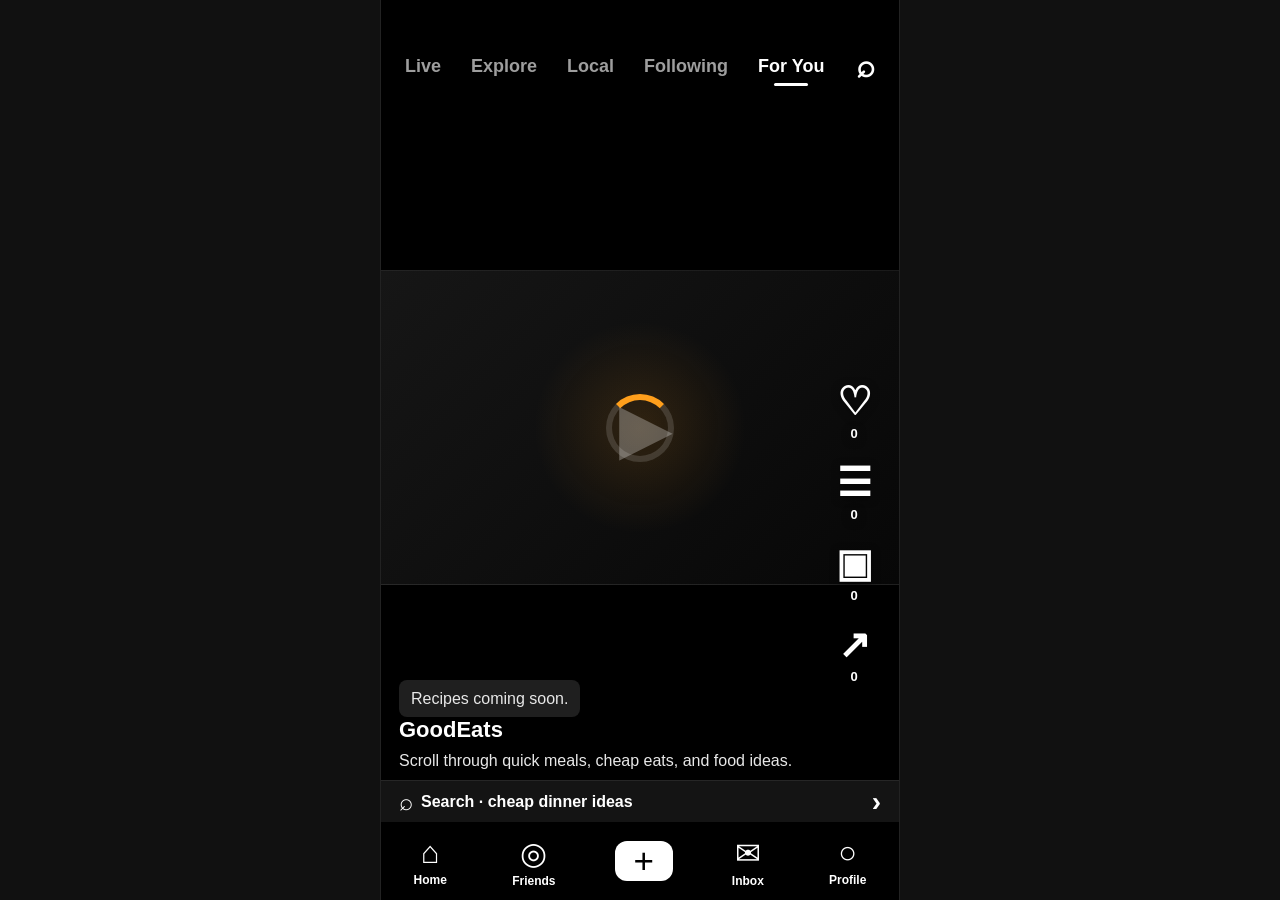
==== index.html @ f5d43a61 "Update index.html" ====
<!DOCTYPE html>
<html lang="en">
<head>
  <meta charset="UTF-8" />
  <meta name="viewport" content="width=device-width, initial-scale=1.0" />
  <title>GoodEats App</title>
  <link rel="stylesheet" href="style.css" />
</head>
<body>

  <main class="phone">

    <header class="top-tabs">
      <button>Live</button>
      <button>Explore</button>
      <button>Local</button>
      <button>Following</button>
      <button class="active">For You</button>
      <button class="search">⌕</button>
    </header>

    <section class="feed" id="feed">

      <article class="video-slide">
        <div class="video-box">
          <div class="loading-circle"></div>
          <div class="play-icon">▶</div>
        </div>

        <div class="caption">
          <p class="recipe-pill">Recipes coming soon.</p>
          <h3>GoodEats</h3>
          <p>Scroll through quick meals, cheap eats, and food ideas.</p>
        </div>

        <div class="actions">
          <button>♡<span>0</span></button>
          <button>☰<span>0</span></button>
          <button>▣<span>0</span></button>
          <button>↗<span>0</span></button>
        </div>
      </article>

      <article class="video-slide">
        <div class="video-box">
          <div class="loading-circle"></div>
          <div class="play-icon">▶</div>
        </div>

        <div class="caption">
          <p class="recipe-pill">Under $5 meal ideas.</p>
          <h3>Budget Meals</h3>
          <p>Find food based on your budget, tools, and time.</p>
        </div>

        <div class="actions">
          <button>♡<span>0</span></button>
          <button>☰<span>0</span></button>
          <button>▣<span>0</span></button>
          <button>↗<span>0</span></button>
        </div>
      </article>

      <article class="video-slide">
        <div class="video-box">
          <div class="loading-circle"></div>
          <div class="play-icon">▶</div>
        </div>

        <div class="caption">
          <p class="recipe-pill">No full kitchen needed.</p>
          <h3>Dorm Friendly</h3>
          <p>Microwave, air fryer, no-cook, and simple recipes.</p>
        </div>

        <div class="actions">
          <button>♡<span>0</span></button>
          <button>☰<span>0</span></button>
          <button>▣<span>0</span></button>
          <button>↗<span>0</span></button>
        </div>
      </article>

    </section>

    <div class="search-bar">
      <span>⌕</span>
      <p>Search · cheap dinner ideas</p>
      <b>›</b>
    </div>

    <nav class="bottom-nav">
      <button class="active">⌂<span>Home</span></button>
      <button>◎<span>Friends</span></button>
      <button class="post">+</button>
      <button>✉<span>Inbox</span></button>
      <button>○<span>Profile</span></button>
    </nav>

  </main>

  <script src="script.js"></script>
</body>
</html>
---- style.css ----
* {
  box-sizing: border-box;
}

html,
body {
  margin: 0;
  height: 100%;
  background: #050505;
  color: white;
  font-family: Arial, Helvetica, sans-serif;
  overflow: hidden;
}

.phone {
  width: 100%;
  height: 100vh;
  max-width: 520px;
  margin: 0 auto;
  position: relative;
  background: black;
  overflow: hidden;
}

.feed {
  height: 100vh;
  overflow-y: scroll;
  scroll-snap-type: y mandatory;
  scrollbar-width: none;
}

.feed::-webkit-scrollbar {
  display: none;
}

.video-slide {
  height: 100vh;
  position: relative;
  scroll-snap-align: start;
  background: black;
  overflow: hidden;
}

.top-tabs {
  position: absolute;
  top: 44px;
  left: 0;
  right: 0;
  height: 44px;
  z-index: 30;
  display: flex;
  align-items: center;
  gap: 18px;
  padding: 0 18px;
  overflow-x: auto;
  scrollbar-width: none;
}

.top-tabs::-webkit-scrollbar {
  display: none;
}

.top-tabs button {
  background: none;
  border: none;
  color: rgba(255,255,255,0.62);
  font-size: 18px;
  font-weight: 800;
  white-space: nowrap;
}

.top-tabs .active {
  color: white;
  position: relative;
}

.top-tabs .active::after {
  content: "";
  position: absolute;
  left: 28%;
  right: 28%;
  bottom: -8px;
  height: 3px;
  background: white;
  border-radius: 999px;
}

.top-tabs .search {
  margin-left: auto;
  font-size: 32px;
  color: white;
}

.video-box {
  position: absolute;
  left: 0;
  right: 0;
  top: 30%;
  height: 35%;
  background:
    radial-gradient(circle at center, rgba(255, 159, 28, 0.14), transparent 35%),
    linear-gradient(135deg, #161616, #070707);
  border-top: 1px solid rgba(255,255,255,0.08);
  border-bottom: 1px solid rgba(255,255,255,0.08);
  display: grid;
  place-items: center;
}

.loading-circle {
  width: 68px;
  height: 68px;
  border: 6px solid rgba(255,255,255,0.14);
  border-top-color: #ff9f1c;
  border-radius: 50%;
  animation: spin 1s linear infinite;
}

.play-icon {
  position: absolute;
  font-size: 70px;
  color: rgba(255,255,255,0.28);
  transform: translateX(6px);
}

@keyframes spin {
  to {
    transform: rotate(360deg);
  }
}

.actions {
  position: absolute;
  right: 16px;
  bottom: 215px;
  z-index: 20;
  display: flex;
  flex-direction: column;
  gap: 17px;
}

.actions button {
  width: 58px;
  min-height: 62px;
  border: none;
  background: none;
  color: white;
  font-size: 39px;
  font-weight: 900;
  display: flex;
  flex-direction: column;
  align-items: center;
  gap: 2px;
  text-shadow: 0 2px 8px rgba(0,0,0,0.6);
}

.actions span {
  font-size: 13px;
  font-weight: 800;
}

.caption {
  position: absolute;
  left: 18px;
  right: 92px;
  bottom: 128px;
  z-index: 20;
}

.recipe-pill {
  display: inline-block;
  background: rgba(255,255,255,0.12);
  color: white;
  padding: 8px 12px;
  border-radius: 8px;
  margin: 0 0 14px;
  font-size: 17px;
  backdrop-filter: blur(8px);
}

.caption h3 {
  margin: 0 0 7px;
  font-size: 22px;
}

.caption p {
  margin: 0;
  color: #e8e8e8;
  font-size: 16px;
  line-height: 1.35;
}

.search-bar {
  position: absolute;
  left: 0;
  right: 0;
  bottom: 78px;
  height: 42px;
  z-index: 25;
  display: flex;
  align-items: center;
  gap: 8px;
  padding: 0 18px;
  background: rgba(22,22,22,0.95);
  border-top: 1px solid rgba(255,255,255,0.08);
}

.search-bar span {
  font-size: 24px;
}

.search-bar p {
  margin: 0;
  flex: 1;
  font-weight: 700;
  color: white;
}

.search-bar b {
  font-size: 28px;
}

.bottom-nav {
  position: absolute;
  left: 0;
  right: 0;
  bottom: 0;
  height: 78px;
  z-index: 25;
  display: flex;
  align-items: center;
  justify-content: space-around;
  background: black;
}

.bottom-nav button {
  background: none;
  border: none;
  color: white;
  font-size: 31px;
  display: flex;
  flex-direction: column;
  align-items: center;
  gap: 2px;
}

.bottom-nav span {
  font-size: 12px;
  font-weight: 700;
}

.bottom-nav .post {
  width: 58px;
  height: 40px;
  border-radius: 12px;
  background: white;
  color: black;
  font-size: 35px;
  line-height: 0;
  display: grid;
  place-items: center;
}

@media (min-width: 800px) {
  body {
    background: #111;
  }

  .phone {
    border-left: 1px solid #222;
    border-right: 1px solid #222;
  }
}

@media (max-width: 430px) {
  .top-tabs {
    gap: 14px;
  }

  .top-tabs button {
    font-size: 16px;
  }

  .video-box {
    top: 31%;
    height: 33%;
  }

  .caption {
    bottom: 128px;
  }

  .actions {
    bottom: 215px;
  }
}
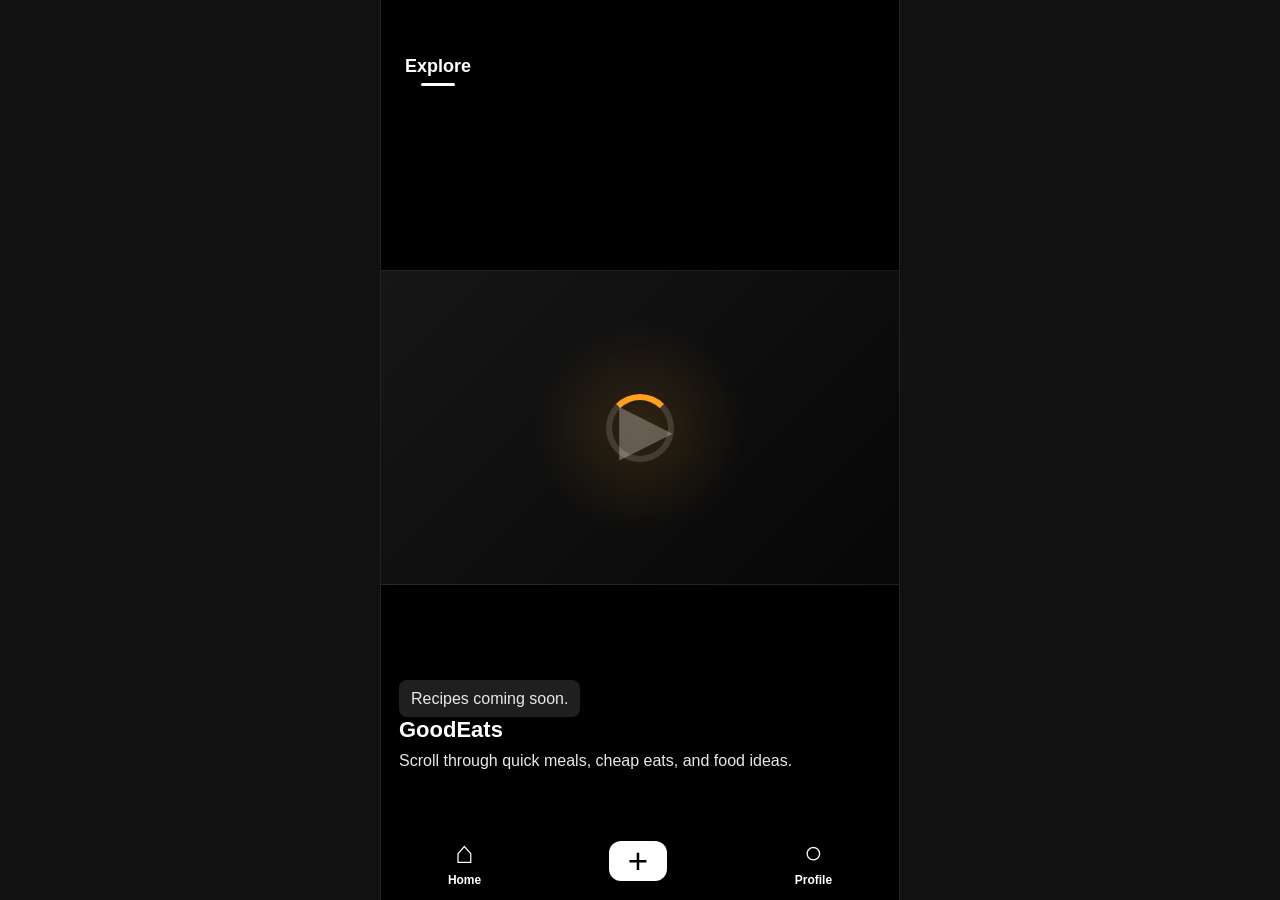
==== commit d59ca8dc: "Update index.html" ====
--- a/index.html
+++ b/index.html
@@ -11,12 +11,7 @@
   <main class="phone">
 
     <header class="top-tabs">
-      <button>Live</button>
-      <button>Explore</button>
-      <button>Local</button>
-      <button>Following</button>
-      <button class="active">For You</button>
-      <button class="search">⌕</button>
+      <button class="active">Explore</button>
     </header>
 
     <section class="feed" id="feed">
@@ -32,13 +27,6 @@
           <h3>GoodEats</h3>
           <p>Scroll through quick meals, cheap eats, and food ideas.</p>
         </div>
-
-        <div class="actions">
-          <button>♡<span>0</span></button>
-          <button>☰<span>0</span></button>
-          <button>▣<span>0</span></button>
-          <button>↗<span>0</span></button>
-        </div>
       </article>
 
       <article class="video-slide">
@@ -51,13 +39,6 @@
           <p class="recipe-pill">Under $5 meal ideas.</p>
           <h3>Budget Meals</h3>
           <p>Find food based on your budget, tools, and time.</p>
-        </div>
-
-        <div class="actions">
-          <button>♡<span>0</span></button>
-          <button>☰<span>0</span></button>
-          <button>▣<span>0</span></button>
-          <button>↗<span>0</span></button>
         </div>
       </article>
 
@@ -72,28 +53,13 @@
           <h3>Dorm Friendly</h3>
           <p>Microwave, air fryer, no-cook, and simple recipes.</p>
         </div>
-
-        <div class="actions">
-          <button>♡<span>0</span></button>
-          <button>☰<span>0</span></button>
-          <button>▣<span>0</span></button>
-          <button>↗<span>0</span></button>
-        </div>
       </article>
 
     </section>
 
-    <div class="search-bar">
-      <span>⌕</span>
-      <p>Search · cheap dinner ideas</p>
-      <b>›</b>
-    </div>
-
     <nav class="bottom-nav">
       <button class="active">⌂<span>Home</span></button>
-      <button>◎<span>Friends</span></button>
       <button class="post">+</button>
-      <button>✉<span>Inbox</span></button>
       <button>○<span>Profile</span></button>
     </nav>
 
--- a/style.css
+++ b/style.css
@@ -151,6 +151,7 @@
   align-items: center;
   gap: 2px;
   text-shadow: 0 2px 8px rgba(0,0,0,0.6);
+  cursor: pointer;
 }
 
 .actions span {
@@ -241,6 +242,7 @@
   flex-direction: column;
   align-items: center;
   gap: 2px;
+  cursor: pointer;
 }
 
 .bottom-nav span {
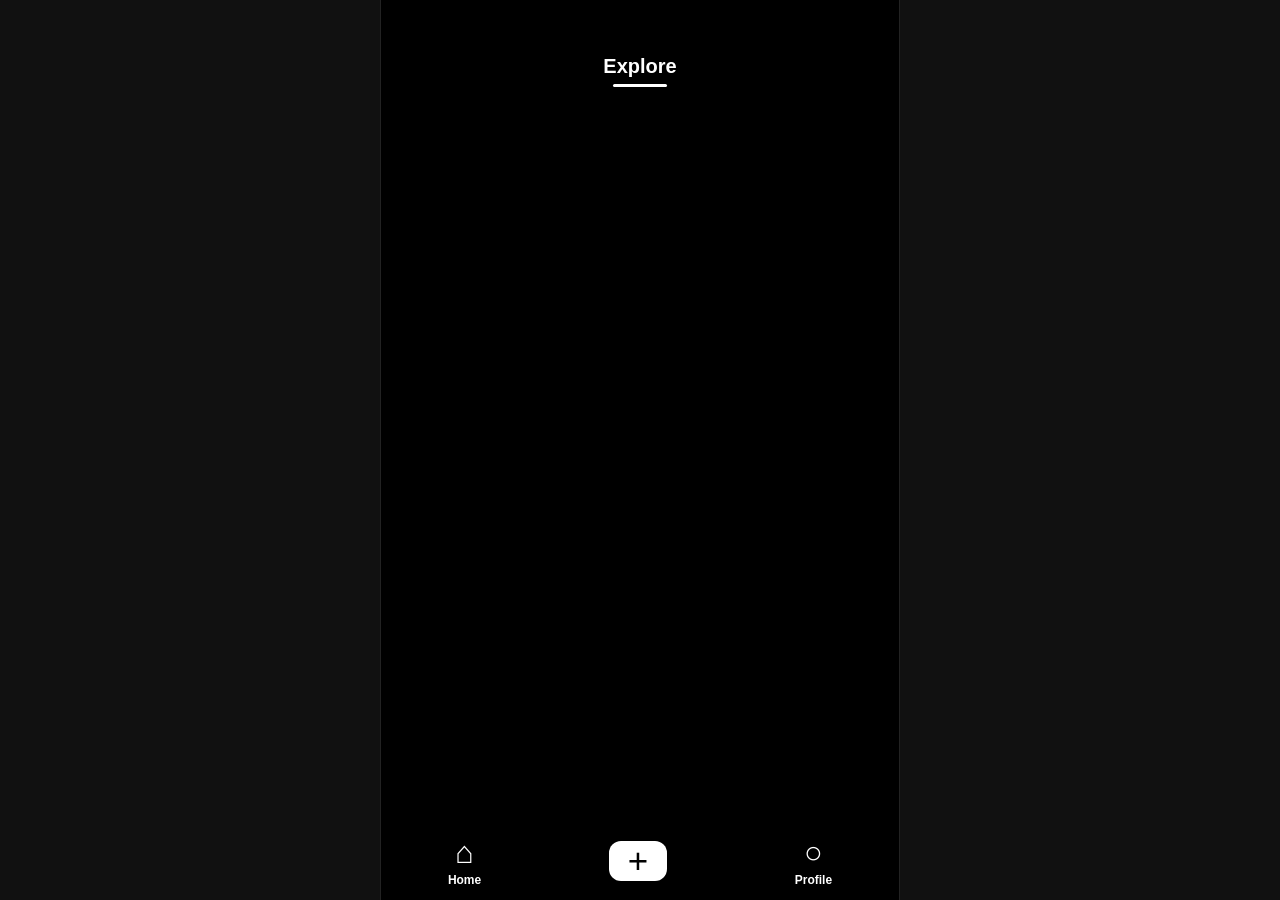
==== commit f5570147: "Update index.html" ====
--- a/index.html
+++ b/index.html
@@ -14,48 +14,7 @@
       <button class="active">Explore</button>
     </header>
 
-    <section class="feed" id="feed">
-
-      <article class="video-slide">
-        <div class="video-box">
-          <div class="loading-circle"></div>
-          <div class="play-icon">▶</div>
-        </div>
-
-        <div class="caption">
-          <p class="recipe-pill">Recipes coming soon.</p>
-          <h3>GoodEats</h3>
-          <p>Scroll through quick meals, cheap eats, and food ideas.</p>
-        </div>
-      </article>
-
-      <article class="video-slide">
-        <div class="video-box">
-          <div class="loading-circle"></div>
-          <div class="play-icon">▶</div>
-        </div>
-
-        <div class="caption">
-          <p class="recipe-pill">Under $5 meal ideas.</p>
-          <h3>Budget Meals</h3>
-          <p>Find food based on your budget, tools, and time.</p>
-        </div>
-      </article>
-
-      <article class="video-slide">
-        <div class="video-box">
-          <div class="loading-circle"></div>
-          <div class="play-icon">▶</div>
-        </div>
-
-        <div class="caption">
-          <p class="recipe-pill">No full kitchen needed.</p>
-          <h3>Dorm Friendly</h3>
-          <p>Microwave, air fryer, no-cook, and simple recipes.</p>
-        </div>
-      </article>
-
-    </section>
+    <section class="feed" id="feed"></section>
 
     <nav class="bottom-nav">
       <button class="active">⌂<span>Home</span></button>
--- a/style.css
+++ b/style.css
@@ -50,45 +50,30 @@
   z-index: 30;
   display: flex;
   align-items: center;
-  gap: 18px;
-  padding: 0 18px;
-  overflow-x: auto;
-  scrollbar-width: none;
-}
-
-.top-tabs::-webkit-scrollbar {
-  display: none;
+  justify-content: center;
 }
 
 .top-tabs button {
   background: none;
   border: none;
-  color: rgba(255,255,255,0.62);
-  font-size: 18px;
-  font-weight: 800;
-  white-space: nowrap;
+  color: white;
+  font-size: 20px;
+  font-weight: 900;
 }
 
 .top-tabs .active {
-  color: white;
   position: relative;
 }
 
 .top-tabs .active::after {
   content: "";
   position: absolute;
-  left: 28%;
-  right: 28%;
+  left: 18%;
+  right: 18%;
   bottom: -8px;
   height: 3px;
   background: white;
   border-radius: 999px;
-}
-
-.top-tabs .search {
-  margin-left: auto;
-  font-size: 32px;
-  color: white;
 }
 
 .video-box {
@@ -98,7 +83,7 @@
   top: 30%;
   height: 35%;
   background:
-    radial-gradient(circle at center, rgba(255, 159, 28, 0.14), transparent 35%),
+    radial-gradient(circle at center, rgba(255, 159, 28, 0.12), transparent 35%),
     linear-gradient(135deg, #161616, #070707);
   border-top: 1px solid rgba(255,255,255,0.08);
   border-bottom: 1px solid rgba(255,255,255,0.08);
@@ -128,42 +113,11 @@
   }
 }
 
-.actions {
-  position: absolute;
-  right: 16px;
-  bottom: 215px;
-  z-index: 20;
-  display: flex;
-  flex-direction: column;
-  gap: 17px;
-}
-
-.actions button {
-  width: 58px;
-  min-height: 62px;
-  border: none;
-  background: none;
-  color: white;
-  font-size: 39px;
-  font-weight: 900;
-  display: flex;
-  flex-direction: column;
-  align-items: center;
-  gap: 2px;
-  text-shadow: 0 2px 8px rgba(0,0,0,0.6);
-  cursor: pointer;
-}
-
-.actions span {
-  font-size: 13px;
-  font-weight: 800;
-}
-
 .caption {
   position: absolute;
   left: 18px;
-  right: 92px;
-  bottom: 128px;
+  right: 18px;
+  bottom: 118px;
   z-index: 20;
 }
 
@@ -188,36 +142,6 @@
   color: #e8e8e8;
   font-size: 16px;
   line-height: 1.35;
-}
-
-.search-bar {
-  position: absolute;
-  left: 0;
-  right: 0;
-  bottom: 78px;
-  height: 42px;
-  z-index: 25;
-  display: flex;
-  align-items: center;
-  gap: 8px;
-  padding: 0 18px;
-  background: rgba(22,22,22,0.95);
-  border-top: 1px solid rgba(255,255,255,0.08);
-}
-
-.search-bar span {
-  font-size: 24px;
-}
-
-.search-bar p {
-  margin: 0;
-  flex: 1;
-  font-weight: 700;
-  color: white;
-}
-
-.search-bar b {
-  font-size: 28px;
 }
 
 .bottom-nav {
@@ -272,26 +196,3 @@
     border-right: 1px solid #222;
   }
 }
-
-@media (max-width: 430px) {
-  .top-tabs {
-    gap: 14px;
-  }
-
-  .top-tabs button {
-    font-size: 16px;
-  }
-
-  .video-box {
-    top: 31%;
-    height: 33%;
-  }
-
-  .caption {
-    bottom: 128px;
-  }
-
-  .actions {
-    bottom: 215px;
-  }
-}
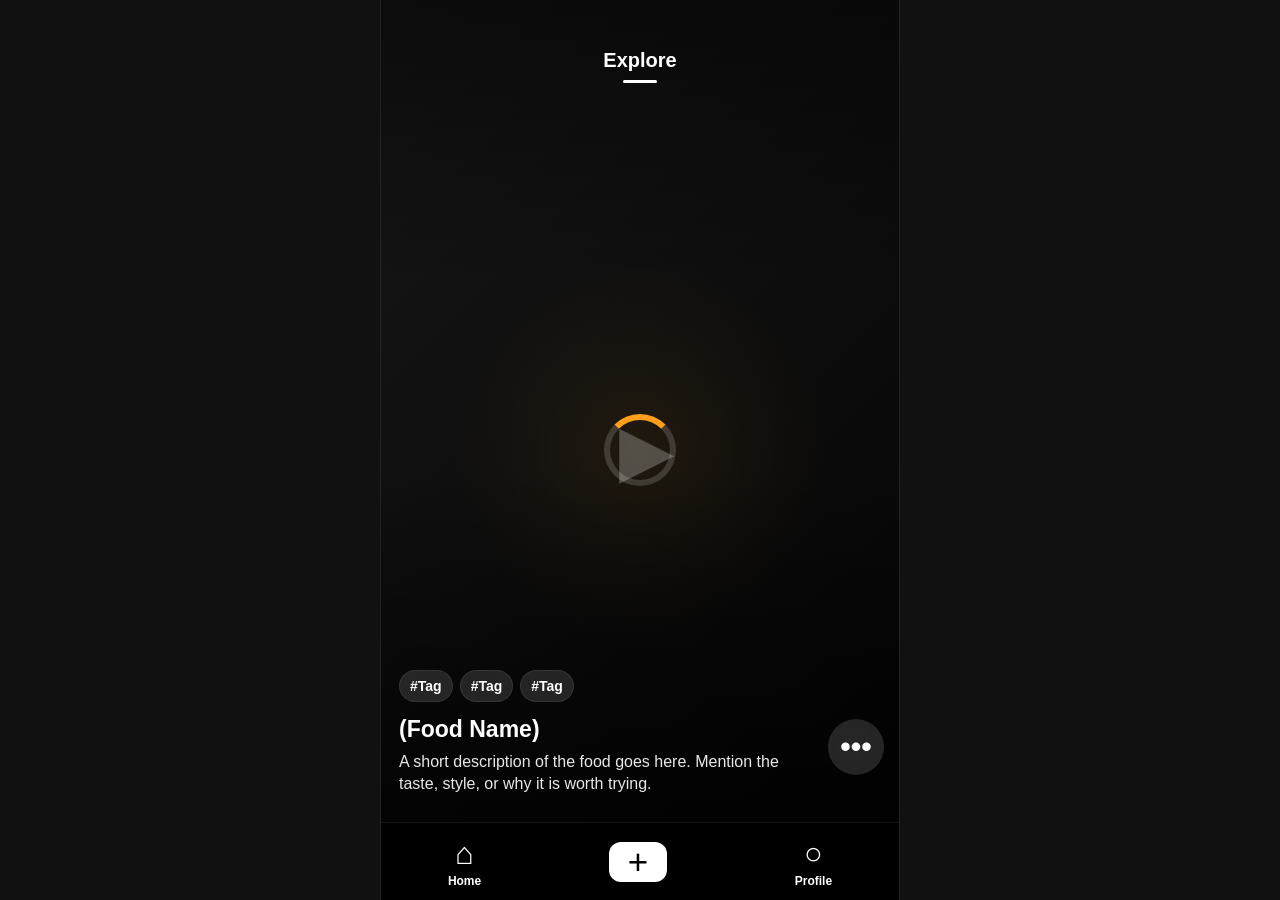
==== commit ac3a92eb: "Update index.html" ====
--- a/index.html
+++ b/index.html
@@ -9,7 +9,6 @@
 <body>
 
   <main class="phone">
-
     <header class="top-tabs">
       <button class="active">Explore</button>
     </header>
@@ -21,7 +20,6 @@
       <button class="post">+</button>
       <button>○<span>Profile</span></button>
     </nav>
-
   </main>
 
   <script src="script.js"></script>
--- a/style.css
+++ b/style.css
@@ -37,8 +37,51 @@
   height: 100vh;
   position: relative;
   scroll-snap-align: start;
+  overflow: hidden;
   background: black;
-  overflow: hidden;
+}
+
+.video-area {
+  position: absolute;
+  inset: 0;
+  background:
+    radial-gradient(circle at center, rgba(255, 159, 28, 0.08), transparent 36%),
+    linear-gradient(135deg, #171717, #030303);
+  display: grid;
+  place-items: center;
+}
+
+.video-area::after {
+  content: "";
+  position: absolute;
+  inset: 0;
+  background:
+    linear-gradient(to top, rgba(0, 0, 0, 0.85), transparent 48%),
+    linear-gradient(to bottom, rgba(0, 0, 0, 0.5), transparent 32%);
+}
+
+.loading-circle {
+  width: 72px;
+  height: 72px;
+  border: 6px solid rgba(255,255,255,0.16);
+  border-top-color: #ff9f1c;
+  border-radius: 50%;
+  animation: spin 1s linear infinite;
+  z-index: 2;
+}
+
+.play-icon {
+  position: absolute;
+  font-size: 72px;
+  color: rgba(255,255,255,0.24);
+  transform: translateX(6px);
+  z-index: 3;
+}
+
+@keyframes spin {
+  to {
+    transform: rotate(360deg);
+  }
 }
 
 .top-tabs {
@@ -61,87 +104,76 @@
   font-weight: 900;
 }
 
-.top-tabs .active {
-  position: relative;
-}
-
 .top-tabs .active::after {
   content: "";
-  position: absolute;
-  left: 18%;
-  right: 18%;
-  bottom: -8px;
+  display: block;
+  width: 34px;
   height: 3px;
   background: white;
   border-radius: 999px;
-}
-
-.video-box {
-  position: absolute;
-  left: 0;
-  right: 0;
-  top: 30%;
-  height: 35%;
-  background:
-    radial-gradient(circle at center, rgba(255, 159, 28, 0.12), transparent 35%),
-    linear-gradient(135deg, #161616, #070707);
-  border-top: 1px solid rgba(255,255,255,0.08);
-  border-bottom: 1px solid rgba(255,255,255,0.08);
-  display: grid;
-  place-items: center;
-}
-
-.loading-circle {
-  width: 68px;
-  height: 68px;
-  border: 6px solid rgba(255,255,255,0.14);
-  border-top-color: #ff9f1c;
-  border-radius: 50%;
-  animation: spin 1s linear infinite;
-}
-
-.play-icon {
-  position: absolute;
-  font-size: 70px;
-  color: rgba(255,255,255,0.28);
-  transform: translateX(6px);
-}
-
-@keyframes spin {
-  to {
-    transform: rotate(360deg);
-  }
+  margin: 8px auto 0;
 }
 
 .caption {
   position: absolute;
   left: 18px;
-  right: 18px;
-  bottom: 118px;
+  right: 82px;
+  bottom: 105px;
   z-index: 20;
 }
 
-.recipe-pill {
-  display: inline-block;
+.tag-row {
+  display: flex;
+  flex-wrap: wrap;
+  gap: 7px;
+  margin-bottom: 14px;
+}
+
+.tag {
   background: rgba(255,255,255,0.12);
-  color: white;
-  padding: 8px 12px;
-  border-radius: 8px;
-  margin: 0 0 14px;
-  font-size: 17px;
+  border: 1px solid rgba(255,255,255,0.08);
+  color: white;
+  padding: 7px 10px;
+  border-radius: 999px;
+  font-size: 14px;
+  font-weight: 800;
   backdrop-filter: blur(8px);
 }
 
 .caption h3 {
-  margin: 0 0 7px;
-  font-size: 22px;
+  margin: 0 0 8px;
+  font-size: 23px;
+  font-weight: 900;
 }
 
 .caption p {
   margin: 0;
   color: #e8e8e8;
   font-size: 16px;
-  line-height: 1.35;
+  line-height: 1.38;
+}
+
+.actions {
+  position: absolute;
+  right: 15px;
+  bottom: 125px;
+  z-index: 22;
+  display: flex;
+  flex-direction: column;
+  gap: 18px;
+}
+
+.dots {
+  width: 56px;
+  height: 56px;
+  border-radius: 50%;
+  border: none;
+  background: rgba(255,255,255,0.14);
+  color: white;
+  font-size: 30px;
+  font-weight: 900;
+  backdrop-filter: blur(10px);
+  cursor: pointer;
 }
 
 .bottom-nav {
@@ -154,7 +186,8 @@
   display: flex;
   align-items: center;
   justify-content: space-around;
-  background: black;
+  background: rgba(0,0,0,0.94);
+  border-top: 1px solid rgba(255,255,255,0.08);
 }
 
 .bottom-nav button {
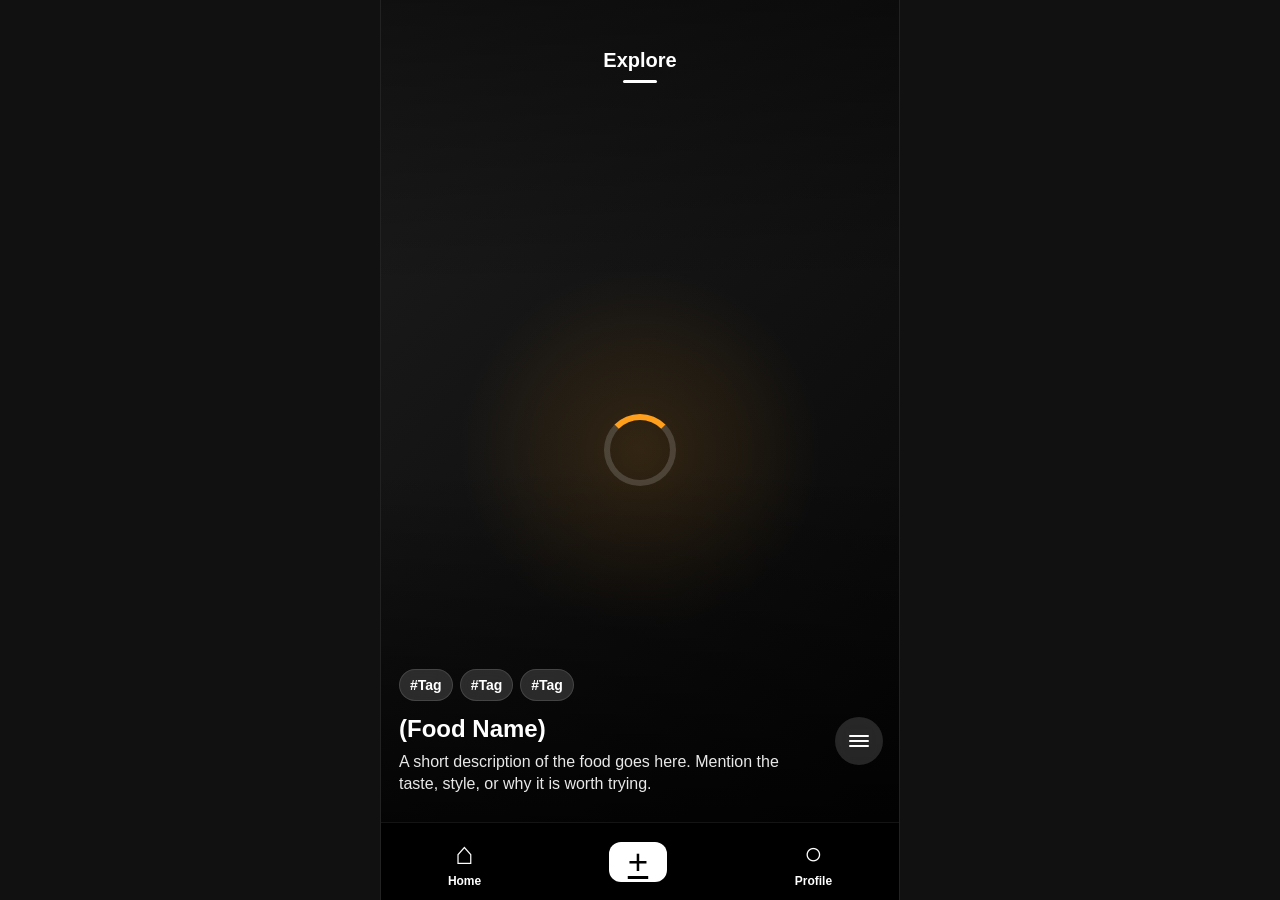
==== commit 365c0fe8: "Update index.html" ====
--- a/index.html
+++ b/index.html
@@ -17,7 +17,9 @@
 
     <nav class="bottom-nav">
       <button class="active">⌂<span>Home</span></button>
-      <button class="post">+</button>
+
+      <a class="post" href="form.html" target="_blank">+</a>
+
       <button>○<span>Profile</span></button>
     </nav>
   </main>
--- a/style.css
+++ b/style.css
@@ -45,8 +45,8 @@
   position: absolute;
   inset: 0;
   background:
-    radial-gradient(circle at center, rgba(255, 159, 28, 0.08), transparent 36%),
-    linear-gradient(135deg, #171717, #030303);
+    radial-gradient(circle at center, rgba(255, 159, 28, 0.14), transparent 35%),
+    linear-gradient(135deg, #1d1d1d, #050505);
   display: grid;
   place-items: center;
 }
@@ -56,8 +56,8 @@
   position: absolute;
   inset: 0;
   background:
-    linear-gradient(to top, rgba(0, 0, 0, 0.85), transparent 48%),
-    linear-gradient(to bottom, rgba(0, 0, 0, 0.5), transparent 32%);
+    linear-gradient(to top, rgba(0, 0, 0, 0.88), transparent 48%),
+    linear-gradient(to bottom, rgba(0, 0, 0, 0.45), transparent 32%);
 }
 
 .loading-circle {
@@ -70,14 +70,6 @@
   z-index: 2;
 }
 
-.play-icon {
-  position: absolute;
-  font-size: 72px;
-  color: rgba(255,255,255,0.24);
-  transform: translateX(6px);
-  z-index: 3;
-}
-
 @keyframes spin {
   to {
     transform: rotate(360deg);
@@ -130,8 +122,8 @@
 }
 
 .tag {
-  background: rgba(255,255,255,0.12);
-  border: 1px solid rgba(255,255,255,0.08);
+  background: rgba(255,255,255,0.14);
+  border: 1px solid rgba(255,255,255,0.12);
   color: white;
   padding: 7px 10px;
   border-radius: 999px;
@@ -142,7 +134,7 @@
 
 .caption h3 {
   margin: 0 0 8px;
-  font-size: 23px;
+  font-size: 24px;
   font-weight: 900;
 }
 
@@ -153,27 +145,30 @@
   line-height: 1.38;
 }
 
-.actions {
-  position: absolute;
-  right: 15px;
-  bottom: 125px;
-  z-index: 22;
-  display: flex;
-  flex-direction: column;
-  gap: 18px;
-}
-
-.dots {
-  width: 56px;
-  height: 56px;
+.menu-lines {
+  position: absolute;
+  right: 16px;
+  bottom: 135px;
+  z-index: 25;
+  width: 48px;
+  height: 48px;
   border-radius: 50%;
   border: none;
   background: rgba(255,255,255,0.14);
-  color: white;
-  font-size: 30px;
-  font-weight: 900;
   backdrop-filter: blur(10px);
   cursor: pointer;
+  display: grid;
+  place-items: center;
+  padding: 0;
+}
+
+.menu-lines span {
+  width: 20px;
+  height: 2px;
+  background: white;
+  border-radius: 999px;
+  display: block;
+  margin: 3px 0;
 }
 
 .bottom-nav {
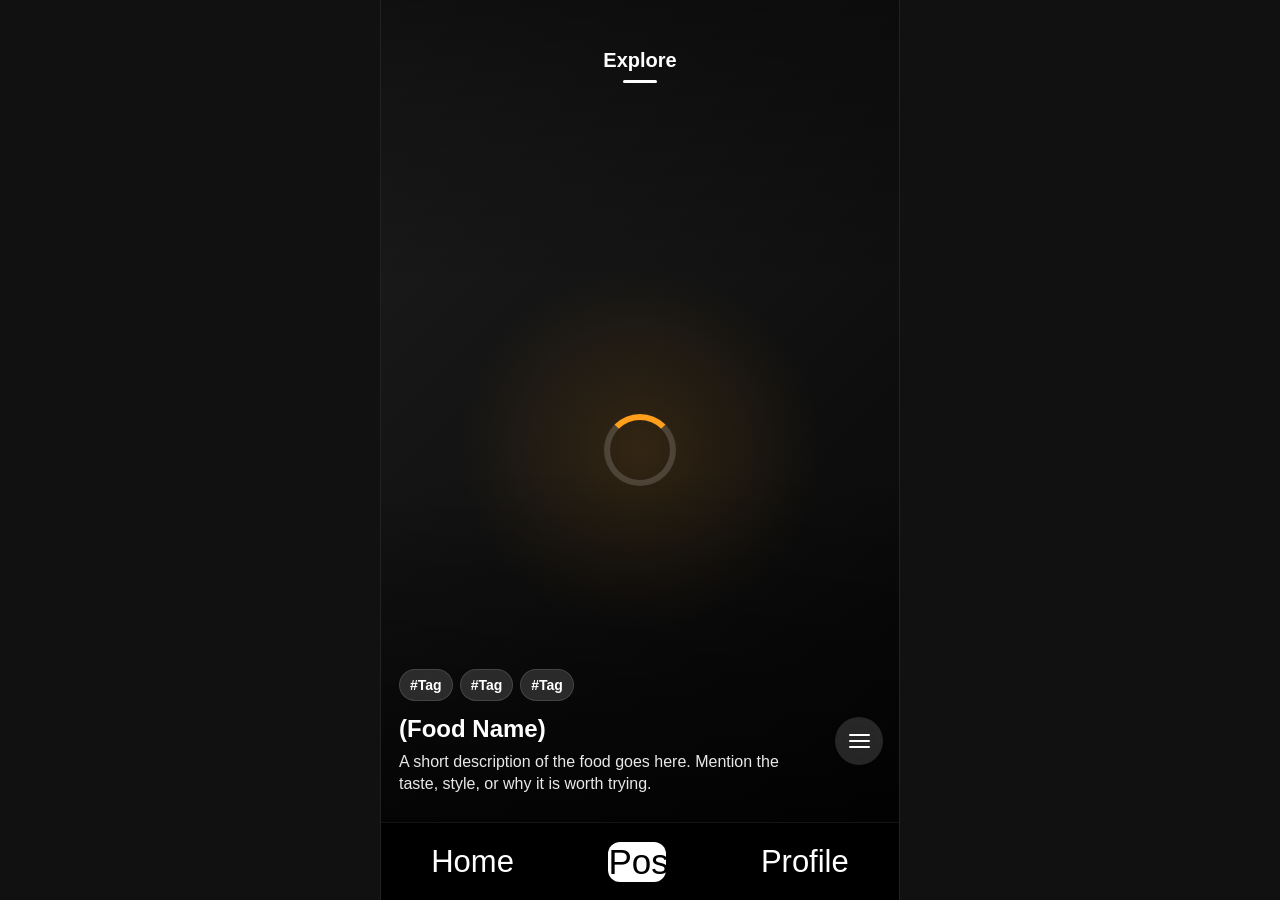
==== commit 3b11d64c: "Update index.html" ====
--- a/index.html
+++ b/index.html
@@ -16,11 +16,9 @@
     <section class="feed" id="feed"></section>
 
     <nav class="bottom-nav">
-      <button class="active">⌂<span>Home</span></button>
-
-      <a class="post" href="form.html" target="_blank">+</a>
-
-      <button>○<span>Profile</span></button>
+      <button class="active">Home</button>
+      <a class="post" href="form.html" target="_blank">Post</a>
+      <button>Profile</button>
     </nav>
   </main>
 
--- a/style.css
+++ b/style.css
@@ -162,13 +162,18 @@
   padding: 0;
 }
 
+.menu-lines div {
+  display: flex;
+  flex-direction: column;
+  gap: 4px;
+}
+
 .menu-lines span {
-  width: 20px;
+  width: 21px;
   height: 2px;
   background: white;
   border-radius: 999px;
   display: block;
-  margin: 3px 0;
 }
 
 .bottom-nav {
@@ -185,7 +190,8 @@
   border-top: 1px solid rgba(255,255,255,0.08);
 }
 
-.bottom-nav button {
+.bottom-nav button,
+.bottom-nav a {
   background: none;
   border: none;
   color: white;
@@ -195,6 +201,7 @@
   align-items: center;
   gap: 2px;
   cursor: pointer;
+  text-decoration: none;
 }
 
 .bottom-nav span {
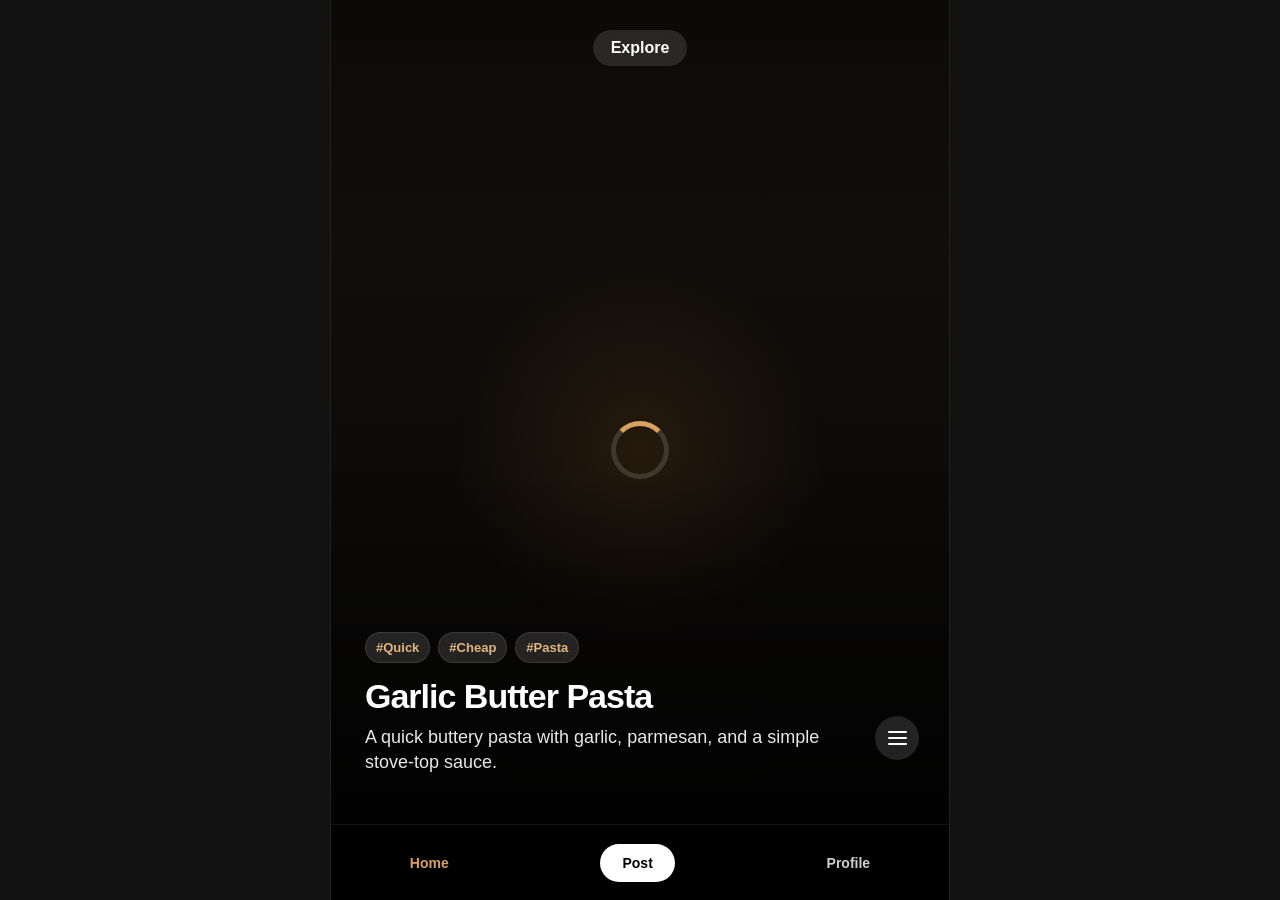
==== commit de7c1585: "Fix HTML syntax and remove unnecessary attributes" ====
--- a/index.html
+++ b/index.html
@@ -17,7 +17,7 @@
 
     <nav class="bottom-nav">
       <button class="active">Home</button>
-      <a class="post" href="form.html" target="_blank">Post</a>
+      <a class="post" href="form.html">Post</a>
       <button>Profile</button>
     </nav>
   </main>
--- a/style.css
+++ b/style.css
@@ -6,7 +6,7 @@
 body {
   margin: 0;
   height: 100%;
-  background: #050505;
+  background: #080808;
   color: white;
   font-family: Arial, Helvetica, sans-serif;
   overflow: hidden;
@@ -15,7 +15,7 @@
 .phone {
   width: 100%;
   height: 100vh;
-  max-width: 520px;
+  max-width: 540px;
   margin: 0 auto;
   position: relative;
   background: black;
@@ -38,15 +38,14 @@
   position: relative;
   scroll-snap-align: start;
   overflow: hidden;
-  background: black;
+  background:
+    radial-gradient(circle at center, rgba(255, 150, 40, 0.10), transparent 34%),
+    linear-gradient(180deg, #15110d, #050505);
 }
 
 .video-area {
   position: absolute;
   inset: 0;
-  background:
-    radial-gradient(circle at center, rgba(255, 159, 28, 0.14), transparent 35%),
-    linear-gradient(135deg, #1d1d1d, #050505);
   display: grid;
   place-items: center;
 }
@@ -57,14 +56,14 @@
   inset: 0;
   background:
     linear-gradient(to top, rgba(0, 0, 0, 0.88), transparent 48%),
-    linear-gradient(to bottom, rgba(0, 0, 0, 0.45), transparent 32%);
+    linear-gradient(to bottom, rgba(0, 0, 0, 0.45), transparent 28%);
 }
 
 .loading-circle {
-  width: 72px;
-  height: 72px;
-  border: 6px solid rgba(255,255,255,0.16);
-  border-top-color: #ff9f1c;
+  width: 58px;
+  height: 58px;
+  border: 5px solid rgba(255,255,255,0.14);
+  border-top-color: #d9a15f;
   border-radius: 50%;
   animation: spin 1s linear infinite;
   z-index: 2;
@@ -78,88 +77,78 @@
 
 .top-tabs {
   position: absolute;
-  top: 44px;
+  top: 26px;
   left: 0;
   right: 0;
-  height: 44px;
   z-index: 30;
   display: flex;
-  align-items: center;
   justify-content: center;
 }
 
 .top-tabs button {
-  background: none;
   border: none;
+  border-radius: 999px;
+  padding: 9px 18px;
+  background: rgba(255,255,255,0.12);
   color: white;
-  font-size: 20px;
-  font-weight: 900;
-}
-
-.top-tabs .active::after {
-  content: "";
-  display: block;
-  width: 34px;
-  height: 3px;
-  background: white;
-  border-radius: 999px;
-  margin: 8px auto 0;
+  font-size: 16px;
+  font-weight: 800;
+  backdrop-filter: blur(10px);
 }
 
 .caption {
   position: absolute;
-  left: 18px;
-  right: 82px;
-  bottom: 105px;
+  left: 22px;
+  right: 74px;
+  bottom: 112px;
   z-index: 20;
 }
 
 .tag-row {
   display: flex;
   flex-wrap: wrap;
-  gap: 7px;
+  gap: 8px;
   margin-bottom: 14px;
 }
 
 .tag {
-  background: rgba(255,255,255,0.14);
-  border: 1px solid rgba(255,255,255,0.12);
-  color: white;
+  background: rgba(255,255,255,0.12);
+  border: 1px solid rgba(255,255,255,0.1);
+  color: #e0b57f;
   padding: 7px 10px;
   border-radius: 999px;
-  font-size: 14px;
+  font-size: 13px;
   font-weight: 800;
-  backdrop-filter: blur(8px);
 }
 
 .caption h3 {
-  margin: 0 0 8px;
-  font-size: 24px;
+  margin: 0 0 9px;
+  font-size: clamp(26px, 6vw, 34px);
   font-weight: 900;
+  letter-spacing: -1px;
 }
 
 .caption p {
   margin: 0;
   color: #e8e8e8;
-  font-size: 16px;
+  font-size: clamp(15px, 3.5vw, 18px);
   line-height: 1.38;
 }
 
 .menu-lines {
   position: absolute;
-  right: 16px;
-  bottom: 135px;
+  right: 18px;
+  bottom: 128px;
   z-index: 25;
-  width: 48px;
-  height: 48px;
+  width: 44px;
+  height: 44px;
   border-radius: 50%;
   border: none;
-  background: rgba(255,255,255,0.14);
+  background: rgba(255,255,255,0.13);
   backdrop-filter: blur(10px);
   cursor: pointer;
   display: grid;
   place-items: center;
-  padding: 0;
 }
 
 .menu-lines div {
@@ -169,7 +158,7 @@
 }
 
 .menu-lines span {
-  width: 21px;
+  width: 19px;
   height: 2px;
   background: white;
   border-radius: 999px;
@@ -178,10 +167,6 @@
 
 .bottom-nav {
   position: absolute;
-  left: 0;
-  right: 0;
-  bottom: 0;
-  height: 78px;
   z-index: 25;
   display: flex;
   align-items: center;
@@ -194,40 +179,235 @@
 .bottom-nav a {
   background: none;
   border: none;
-  color: white;
-  font-size: 31px;
-  display: flex;
-  flex-direction: column;
-  align-items: center;
-  gap: 2px;
+  color: #cfcfcf;
+  font-size: 14px;
+  font-weight: 900;
+  text-decoration: none;
   cursor: pointer;
-  text-decoration: none;
-}
-
-.bottom-nav span {
-  font-size: 12px;
-  font-weight: 700;
+}
+
+.bottom-nav .active {
+  color: #d9a15f;
 }
 
 .bottom-nav .post {
-  width: 58px;
-  height: 40px;
-  border-radius: 12px;
   background: white;
   color: black;
-  font-size: 35px;
-  line-height: 0;
+  padding: 11px 22px;
+  border-radius: 999px;
+}
+
+/* Post menu */
+
+.post-menu {
+  position: fixed;
+  right: 18px;
+  bottom: 170px;
+  z-index: 100;
+  width: 210px;
+  background: rgba(15, 15, 15, 0.96);
+  border: 1px solid rgba(255,255,255,0.12);
+  border-radius: 18px;
+  overflow: hidden;
+  backdrop-filter: blur(14px);
+}
+
+.post-menu button {
+  width: 100%;
+  padding: 15px 16px;
+  border: none;
+  border-bottom: 1px solid rgba(255,255,255,0.08);
+  background: transparent;
+  color: white;
+  text-align: left;
+  font-size: 15px;
+  font-weight: 800;
+  cursor: pointer;
+}
+
+.post-menu button:last-child {
+  border-bottom: none;
+  color: #d9a15f;
+}
+
+/* Recipe modal */
+
+.recipe-modal {
+  position: fixed;
+  inset: 0;
+  z-index: 200;
+  background: rgba(0,0,0,0.78);
+  display: flex;
+  align-items: center;
+  justify-content: center;
+  padding: 22px;
+  overflow-y: auto;
+}
+
+.recipe-card-view {
+  width: 100%;
+  max-width: 680px;
+  background: #f4f1ec;
+  color: #171717;
+  border-radius: 26px;
+  padding: 28px;
+  position: relative;
+}
+
+.close-recipe {
+  position: absolute;
+  top: 18px;
+  right: 18px;
+  width: 38px;
+  height: 38px;
+  border: none;
+  border-radius: 50%;
+  background: #171717;
+  color: white;
+  font-size: 24px;
+  cursor: pointer;
+}
+
+.recipe-label {
+  color: #c7864a;
+  font-size: 13px;
+  font-weight: 900;
+  letter-spacing: 1px;
+  text-transform: uppercase;
+  margin: 0 0 12px;
+}
+
+.recipe-card-view h1 {
+  font-size: clamp(38px, 8vw, 68px);
+  line-height: 0.95;
+  letter-spacing: -3px;
+  margin: 0 0 14px;
+}
+
+.recipe-desc {
+  color: #555;
+  font-size: 18px;
+  line-height: 1.45;
+  margin-bottom: 24px;
+}
+
+.recipe-info-grid {
   display: grid;
-  place-items: center;
-}
-
-@media (min-width: 800px) {
+  grid-template-columns: repeat(2, 1fr);
+  gap: 12px;
+  margin-bottom: 28px;
+}
+
+.recipe-info-grid div {
+  border: 1px solid rgba(0,0,0,0.12);
+  border-radius: 16px;
+  padding: 14px;
+  background: rgba(255,255,255,0.45);
+}
+
+.recipe-info-grid b {
+  display: block;
+  font-size: 12px;
+  text-transform: uppercase;
+  letter-spacing: 1px;
+  margin-bottom: 6px;
+}
+
+.recipe-info-grid span {
+  color: #444;
+}
+
+.recipe-card-view h2 {
+  border-top: 2px solid rgba(0,0,0,0.18);
+  padding-top: 18px;
+  margin-top: 22px;
+}
+
+.recipe-card-view li {
+  margin-bottom: 8px;
+  line-height: 1.45;
+}
+
+/* Desktop / laptop */
+
+@media (min-width: 601px) {
   body {
     background: #111;
   }
 
   .phone {
+    max-width: 620px;
     border-left: 1px solid #222;
     border-right: 1px solid #222;
   }
-}
+
+  .caption {
+    left: 34px;
+    right: 105px;
+    bottom: 125px;
+  }
+
+  .menu-lines {
+    right: 30px;
+    bottom: 140px;
+  }
+
+  .top-tabs {
+    top: 30px;
+  }
+
+  .bottom-nav {
+    left: 0;
+    right: 0;
+    bottom: 0;
+    height: 76px;
+    border-radius: 0;
+  }
+}
+
+/* Mobile web */
+
+@media (max-width: 600px) {
+  .phone {
+    max-width: none;
+  }
+
+  .top-tabs {
+    top: 26px;
+  }
+
+  .caption {
+    left: 18px;
+    right: 72px;
+    bottom: calc(150px + env(safe-area-inset-bottom, 0px));
+  }
+
+  .menu-lines {
+    right: 14px;
+    bottom: calc(168px + env(safe-area-inset-bottom, 0px));
+    width: 42px;
+    height: 42px;
+  }
+
+  .bottom-nav {
+    left: 16px;
+    right: 16px;
+    bottom: calc(58px + env(safe-area-inset-bottom, 0px));
+    height: 62px;
+    border-radius: 24px;
+  }
+
+  .post-menu {
+    right: 14px;
+    bottom: 215px;
+  }
+
+  .recipe-modal {
+    align-items: flex-start;
+    padding-top: 28px;
+  }
+
+  .recipe-info-grid {
+    grid-template-columns: 1fr;
+  }
+}
